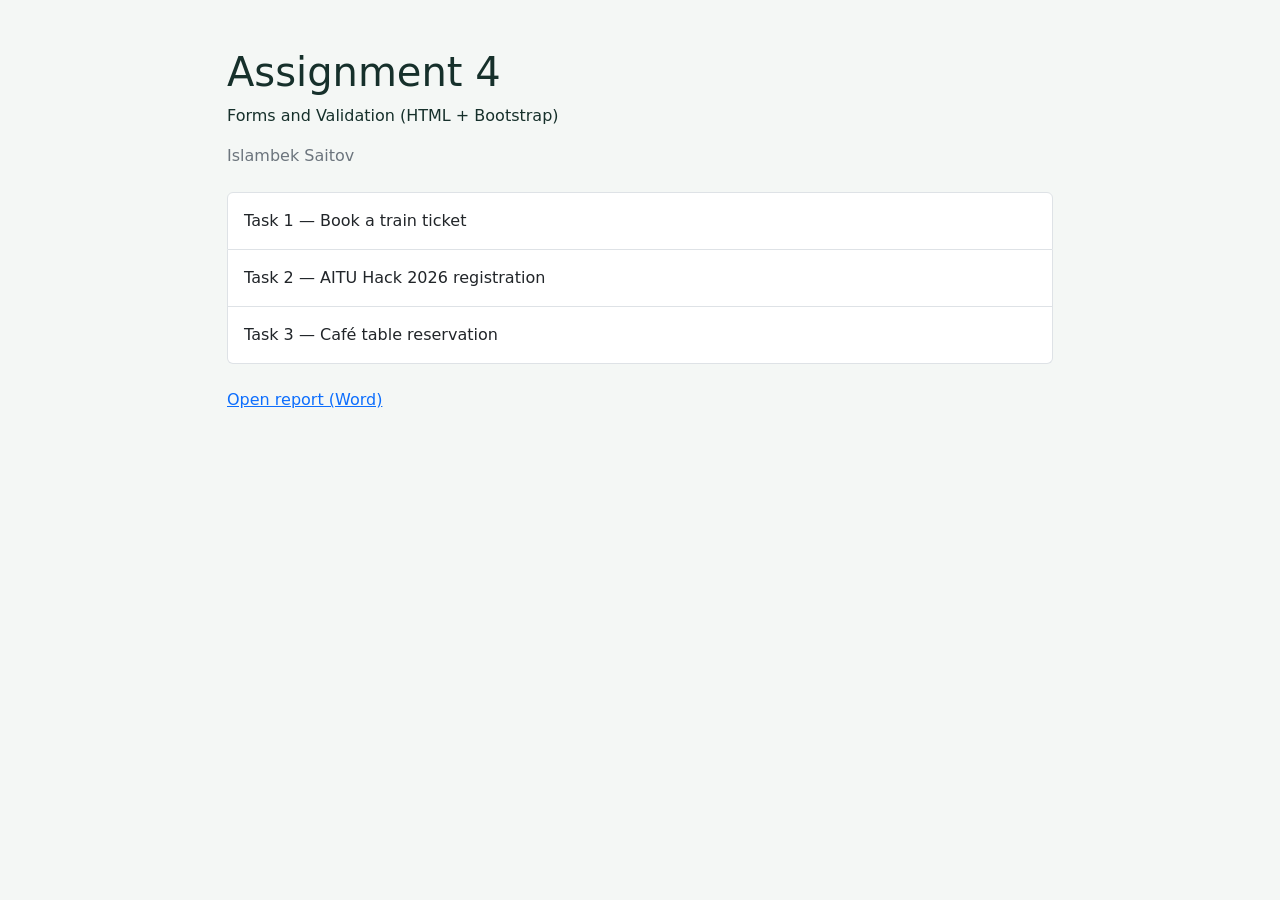
==== index.html @ b12811ff "finish" ====
<!doctype html>
<html lang="en">
<head>
  <meta charset="utf-8">
  <meta name="viewport" content="width=device-width, initial-scale=1">
  <title>Assignment 4 — Islambek Saitov</title>
  <link rel="stylesheet" href="assets/bootstrap.min.css">
  <link rel="stylesheet" href="styles.css">
</head>
<body>
  <main class="container simple-page py-5">
    <h1>Assignment 4</h1>
    <p>Forms and Validation (HTML + Bootstrap)</p>
    <p class="text-secondary">Islambek Saitov</p>
    <div class="list-group my-4">
      <a class="list-group-item list-group-item-action p-3" href="task1.html">Task 1 — Book a train ticket</a>
      <a class="list-group-item list-group-item-action p-3" href="task2.html">Task 2 — AITU Hack 2026 registration</a>
      <a class="list-group-item list-group-item-action p-3" href="task3.html">Task 3 — Café table reservation</a>
    </div>
    <a href="Assignment4_IslambekSaitov.docx">Open report (Word)</a>
  </main>
</body>
</html>
---- styles.css ----
@font-face { font-family: Montserrat; src: url('assets/montserrat-regular.ttf'); font-weight: 400; }
@font-face { font-family: Montserrat; src: url('assets/montserrat-semibold.ttf'); font-weight: 600; }
@font-face { font-family: Montserrat; src: url('assets/montserrat-bold.ttf'); font-weight: 700; }
body { background: #F4F7F5; color: #16302B; }
.site-nav { padding: 16px 0; }
.site-nav a { color: #0F6B5F; }
.simple-page { max-width: 850px; }
.panel { background: white; padding: 24px; border-radius: 12px; border: 1px solid #E6EFEC; }
.btn-primary { --bs-btn-bg: #0F6B5F; --bs-btn-border-color: #0F6B5F; --bs-btn-hover-bg: #11594f; --bs-btn-hover-border-color: #11594f; }
input:user-invalid, select:user-invalid, textarea:user-invalid { border-color: #b02a37; }
input:user-invalid ~ .invalid-feedback, select:user-invalid ~ .invalid-feedback, textarea:user-invalid ~ .invalid-feedback { display: block; }
input:user-valid:not([type='radio']):not([type='checkbox']), select:user-valid, textarea:user-valid { border-color: #198754; }
:focus-visible { outline: 3px solid #0F6B5F; outline-offset: 3px; }
.train-page { font-family: Montserrat, sans-serif; }
.ticket { margin: 16px auto 32px; border-radius: 28px; overflow: hidden; background: white; box-shadow: 0 16px 32px #16302b22; }
.ticket h1 { background: #0F6B5F; color: white; font-weight: 700; padding: 32px 48px; margin: 0; }
.ticket form { padding: 40px 48px; }
.ticket .form-control, .ticket .form-select { background-color: #F4F7F5; border-color: #d4dfda; border-radius: 14px; min-width: 0; }
.ticket .form-label, .ticket legend { font-size: 1rem; font-weight: 600; }
.ticket .form-control:not(.form-floating input), .ticket .form-select { padding: 12px 16px; }
.ticket .form-check-input:checked { background-color: #0F6B5F; border-color: #0F6B5F; }
.ticket .input-group-text { background: #0F6B5F; color: white; border-color: #0F6B5F; border-radius: 14px 0 0 14px; font-weight: 700; }
.trip-options .btn { color: #0F6B5F; border: 1px solid #0F6B5F; padding: 10px 24px; font-weight: 600; }
.trip-options .btn:first-of-type { border-radius: 40px 0 0 40px; }
.trip-options .btn:last-of-type { border-radius: 0 40px 40px 0; }
.trip-options .btn-check:checked + .btn { color: white; background: #0F6B5F; }
.ticket-actions { display: flex; justify-content: flex-end; gap: 12px; }
.ticket-actions .btn { border-radius: 40px; padding: 14px 32px; font-weight: 700; }
.find-trains { background: #F2A93B; color: #16302B; }
.find-trains:hover { background: #e79c2c; }
.clear-form { border: 1px solid #16302B; }
@media (max-width: 767.98px) {
  .ticket h1 { padding: 24px; font-size: 1.6rem; }
  .ticket form { padding: 24px; }
  .ticket-actions { flex-direction: column-reverse; }
  .trip-options { display: flex; }
  .trip-options .btn { flex: 1; padding: 10px 12px; }
}
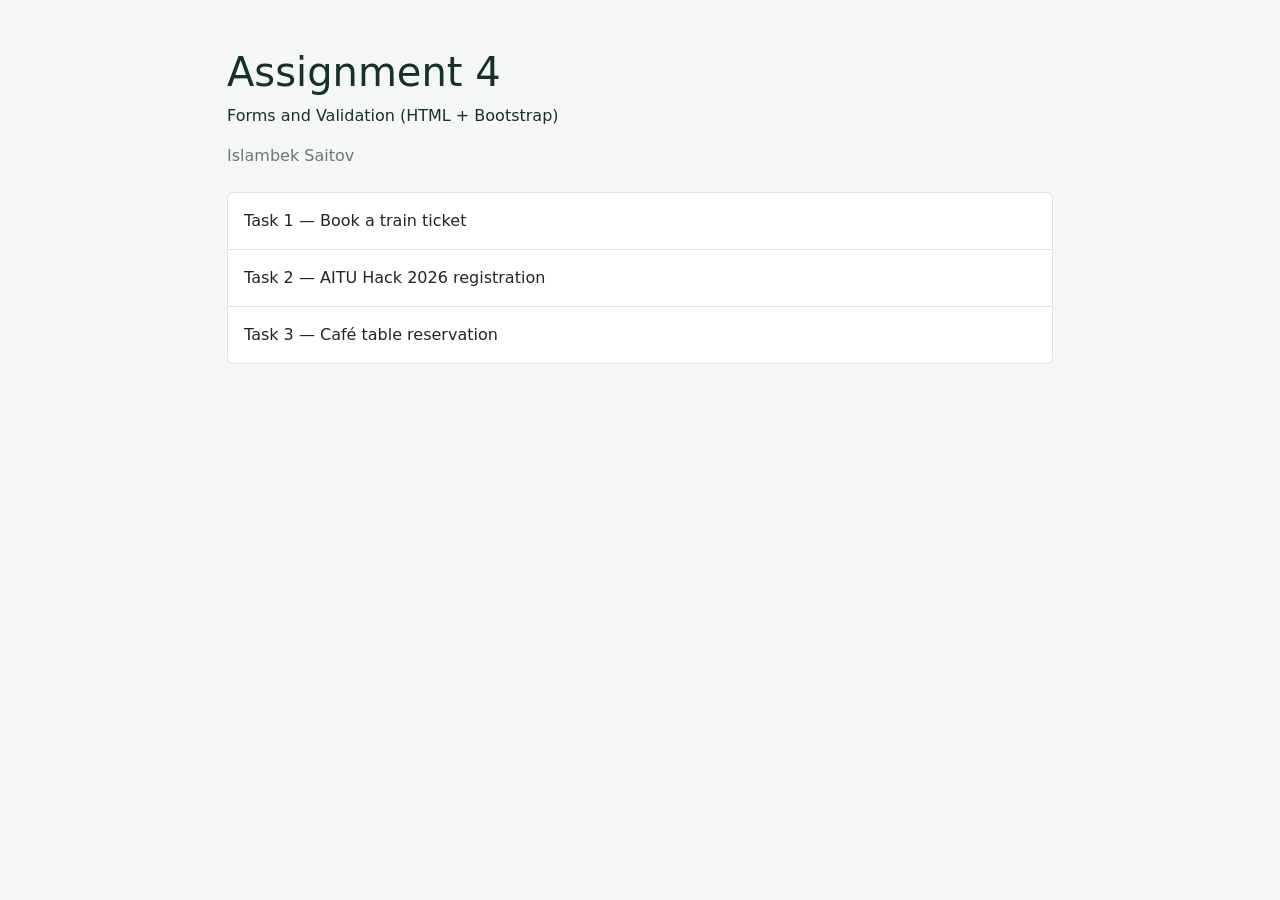
==== commit 8227c141: "delete link" ====
--- a/index.html
+++ b/index.html
@@ -17,7 +17,6 @@
       <a class="list-group-item list-group-item-action p-3" href="task2.html">Task 2 — AITU Hack 2026 registration</a>
       <a class="list-group-item list-group-item-action p-3" href="task3.html">Task 3 — Café table reservation</a>
     </div>
-    <a href="Assignment4_IslambekSaitov.docx">Open report (Word)</a>
   </main>
 </body>
 </html>
